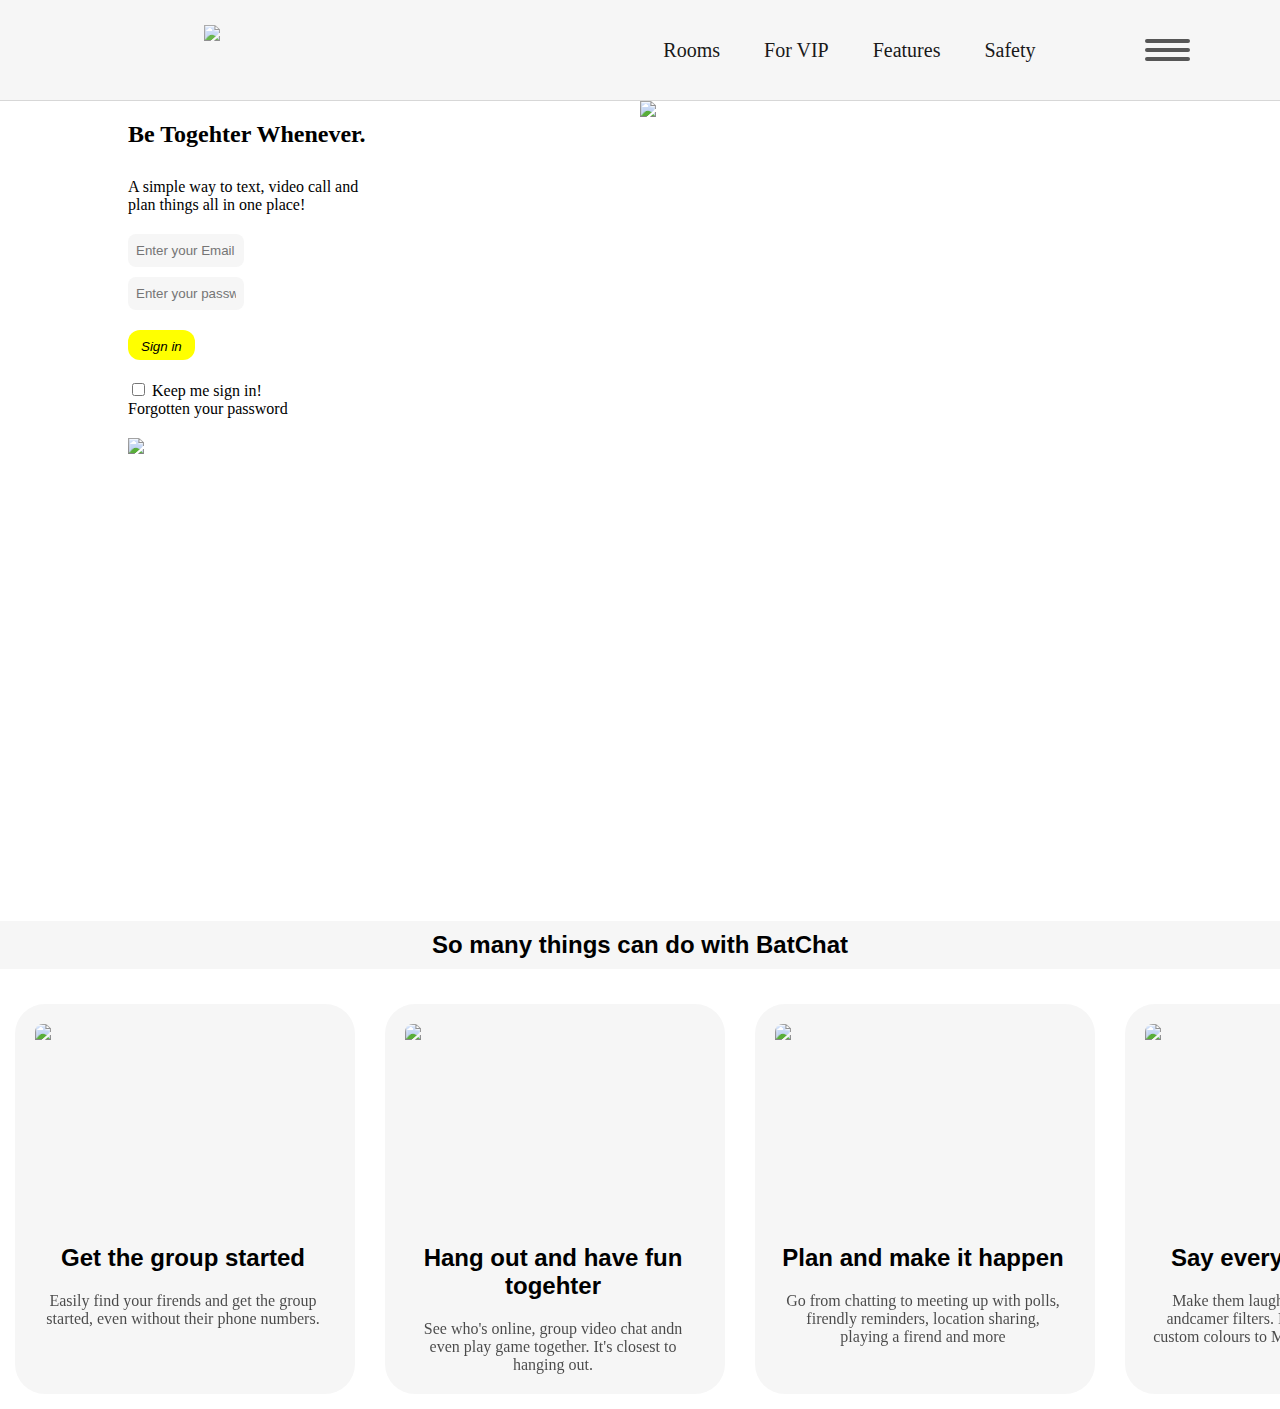
==== index.html @ 9cbdda67 "Update and rename Test.html to index.html" ====
<!DOCTYPE html>
<html>
    <head>
        <link rel="stylesheet" href="Test.css">
        <meta name="viewport" content="width=device-width, initial-scale=1.0">
        <link rel="shortcut icon" href="https://www.shopironons.com/image/cache/data/DIGITAL/Batman%20logo_htv-800x800.jpg"
        type="image/jpg">
        <link href="https://cdn.jsdelivr.net/npm/bootstrap@5.3.0-alpha2/dist/css/bootstrap.min.css">
        <title>Batchat</title>
    </head>
    <body class="body">
        <div class="Main">
            <div class="logocontainer">
                <img src="https://www.shopironons.com/image/cache/data/DIGITAL/Batman%20logo_htv-800x800.jpg" 
                class="logo">
            </div>
            <div class="Menu">
                <a href="https://www.w3schools.com/css/default.asp" class="VIP">Rooms</a>
                <a href="https://www.w3schools.com/css/default.asp" class="VIP">For VIP</a>
                <a href="https://www.w3schools.com/css/default.asp" class="VIP">Features</a>
                <a href="https://www.w3schools.com/css/default.asp" class="VIP">Safety</a>
            </div>
            <div class="hamburgerMenuContainer">
                <div class="hamburger"></div>
                <div class="hamburger"></div>
                <div class="hamburger"></div>
            </div>
            </div>
        </div>
        <div class="MainContainer">
            <div class="container">
                <div class="left">
                    <div class="inner">
                        <h2 class="Header">Be Togehter Whenever.</h2>
                        <div class="Text">
                            A simple way to text, video call and plan things all in one place!
                        </div>
                        <input type="email" class="put1" placeholder="Enter your Email Address">
                        <input type="password" class="put1" placeholder="Enter your password">
                        <button class="button">Sign in</button>
                        <div class="signin">
                            <input type="checkbox">
                            <span>Keep me sign in!</span>
                        </div>
                        <a href="https://www.w3schools.com/css/default.asp" class="Password">Forgotten your password</a>
                        <img src="https://www.click2cell.com/wp-content/uploads/2018/04/Apple-store-Google-Play.png" 
                        class="appimg">
                    </div>
                </div>
                <div class="right">
                    <img src="https://s.wsj.net/public/resources/images/BN-RH323_FBCHAT_GR_20161219164451.jpg" class="rightimg">
                </div>
            </div>
        </div>
        <h2 class="footer">So many things can do with BatChat</h2>
        <div class="columcontainer">
            <div class="colum">
                <div class="box">
                    <div class="imgcontainer">
                        <img src="https://www.whatphone.net/wp-content/uploads/2019/04/Screen-Shot-2019-04-15-at-14.19.02-PM.png"
                        class="boximg">
                    </div>
                    <div class="textcontainer">
                        <h2 class="title">Get the group started</h2>
                        <p class="Para">Easily find your firends and get the group started, even without their
                            phone numbers.
                        </p>
                    </div>
                </div>
            </div>
            <div class="colum">
                <div class="box">
                    <div class="imgcontainer">
                        <img src="https://todaysparent.mblycdn.com/uploads/tp/2018/06/messenger-app.jpg"
                        class="boximg">
                    </div>
                    <div class="textcontainer">
                        <h2 class="title">Hang out and have fun togehter</h2>
                        <p class="Para">
                            See who's online, group video chat andn even play game together.
                            It's closest to hanging out.
                        </p>
                    </div>
                </div>
            </div>
            <div class="colum">
                <div class="box">
                    <div class="imgcontainer">
                        <img src="https://bit.ly/436jKqC" 
                        class="boximg">
                    </div>
                    <div class="textcontainer">
                        <h2 class="title">Plan and make it happen</h2>
                        <p class="Para">
                            Go from chatting to meeting up with polls, firendly reminders, 
                            location sharing, playing a firend and more
                        </p>
                    </div>
                </div>
            </div>
            <div class="colum">
                <div class="box">
                    <div class="imgcontainer">
                        <img src="https://upload.wikimedia.org/wikipedia/commons/thumb/c/cc/Emojione_1F602.svg/1200px-Emojione_1F602.svg.png" 
                        class="boximg">
                    </div>
                    <div class="textcontainer">
                        <h2 class="title">Say everything better</h2>
                        <p class="Para">
                            Make them laught with stickers, GIFs andcamer filters. Plus, choose 
                            available custom colours to Messenger entirely yours
                        </p>
                    </div>
                </div>
            </div>
        </div>
        <script src="Test.js"></script>
    </body>
</html>
---- Test.css ----
.MainContainer{
    max-width: 1024px;
    margin: 0 auto;
    height: 800px;
}

.Main{
    display: flex;
    justify-content: space-around;
    position: sticky;
    top: 0;
    opacity: 0.9;
    height: 100px;
    align-items: center;
    border-bottom: 0.4px solid lightgray;
    background-color: #f6f6f6;
}
/*chruegwut5r4yhgtuy48y*/
.body{
    margin: 0;
    padding: 0
}

.Header{
    margin-bottom: 30px;
}

.Text{
    margin-bottom: 20px;
}
.container{
    display: flex;
    flex-wrap: wrap;
}

.Fotter{
    text-align: center;
    background-color: #f6f6f6;
    width: 91%;
    padding: 50px;
    margin-top: 70px;
    font: 800;
    font-size: 40px;
    font-family: 'Segoe UI', Tahoma, Geneva, Verdana, sans-serif;
}

.Fotter2{
    padding: 50px;
    position: relative;
    border: 1px solid black;
}

.Advice{
    padding: 2px;
    width: 300px;
    height: 30px;
    transition: width 2s;
}

.Advice:focus{
    width: 400px;    
}

.logocontainer{
    height: 50px;
    width: 50px;
}

.logo{
    width: 100%;
}

.put1:focus{
    width: 300px;
    border: 1px solid;
}

.put1{
    border: none;
    width: 100px;
    height: 25px;
    outline: cadetblue;
    border-radius: 8px;
    display: block;
    margin: 10px 0px;
    padding: 4px 8px;
    background-color: #f6f6f6;
    transition: width 2s;
}

.left{
    display: inline-block;
    width: 50%;
}

.right{
    display: inline-block;
    width: 50%;
}

.inner{
    width: 50%;
}

.rightimg{
    width: 110%;
}
.button{
    display: block;
    background-color: yellow;
    border-radius: 12px;
    border: none;
    font-style: oblique;
    padding: 9px 13px;
    margin: 20px 0px;
    height: 30px;
}

.Password{
    display: block;
    text-decoration: none;
    color: inherit;
    margin-bottom: 20px;
}

.appimg{
    width: 50%;
}

.VIP{
    text-decoration: none;
    color: inherit;
    margin-right: 40px;
    font-size: 20px;
}

.VIP:hover{
    text-decoration: underline;
}

/*Mobile Menu*/

.hamburgerMenuContainer{
    position: absolute;
    right: 90px;
    display: block;
}

.hamburger {
    width: 45px;
    height: 4px;
    background-color: #444;
    margin: 5px 0px;
    border-radius: 3px;
    cursor: pointer;
}

.line1 {
    transform: translateY(6px) rotate(45deg);
}

.line2{
    opacity: 0;
}

.line3{
    transform: translateY(-6px) rotate(-45deg);
}

.footer{
    background-color: #f6f6f6;
    padding: 10px 30px;
    text-align: center;
    font-family: 'Franklin Gothic Medium', 'Arial Narrow', Arial, sans-serif;
}

.columcontainer{
    display: flex;
}

.colum{
    width: 390px;
    margin: 15px;
}

.box{
    padding: 20px;
    height: 350px;
    width: 300px;
    background-color: #f6f6f6;
    border-radius: 30px;
}

.imgcontainer{
    height: 200px;
    border-radius: 8px;
    overflow: hidden;
    margin-bottom: 10px;
}

.boximg{
    width: 100%;
}

.textcontainer{
    text-align: center;
    margin-left: 6px;
    margin-right: 10px;
}

.title{
    font-family:'Lucida Sans', 'Lucida Sans Regular', 'Lucida Grande', 'Lucida Sans Unicode', Geneva, Verdana, sans-serif;
}

.Para{
    opacity: 0.7;
}

@media (max-width:600px) {a
    .VIP{
        display: none;
    }

    .hamburgerMenuContainer{
        display: block;
    }

    .mobilemenucontainer{
        display: block;
    }

    .left{
        width: 100%;
        margin-bottom: 30px;
    }

    .right{
        width: 100%;
        overflow: hidden;
        text-align: center;
    }

    .rightimg{
        margin: 0 -40%;
    }

    .inner{
        width: 60%;
        margin: 0 auto;
    }

    .Fotter{
        margin-top: 20px;
        font-size: 20px;
        padding: 10px;
    }

    .columcontainer{
        flex-wrap: wrap;
    }
}

@media (max-width:500px){


    .inner{
        width: 75%;
    }

    .logocontainer{
        margin-left: 2px;
    }
    
    .Fotter{
        margin-top: 20px;
    }

    .put1{
        width: 250px;
    }

    .columcontainer{
        flex-wrap: wrap;
    }
    
  .box{
    height: 370px; 
  }
}

@media (max-width:300px){
    .put1{
        width: 200px;
    }

    .inner{
        width: 86%;
    }
   
    .Fotter{
        margin-top: 10px;
        font-size: 20px;
        padding: 10px;
    }

    .columcontainer{
        flex-wrap: wrap;
    }
    
     .box{
    height: 370px; 
  }
}
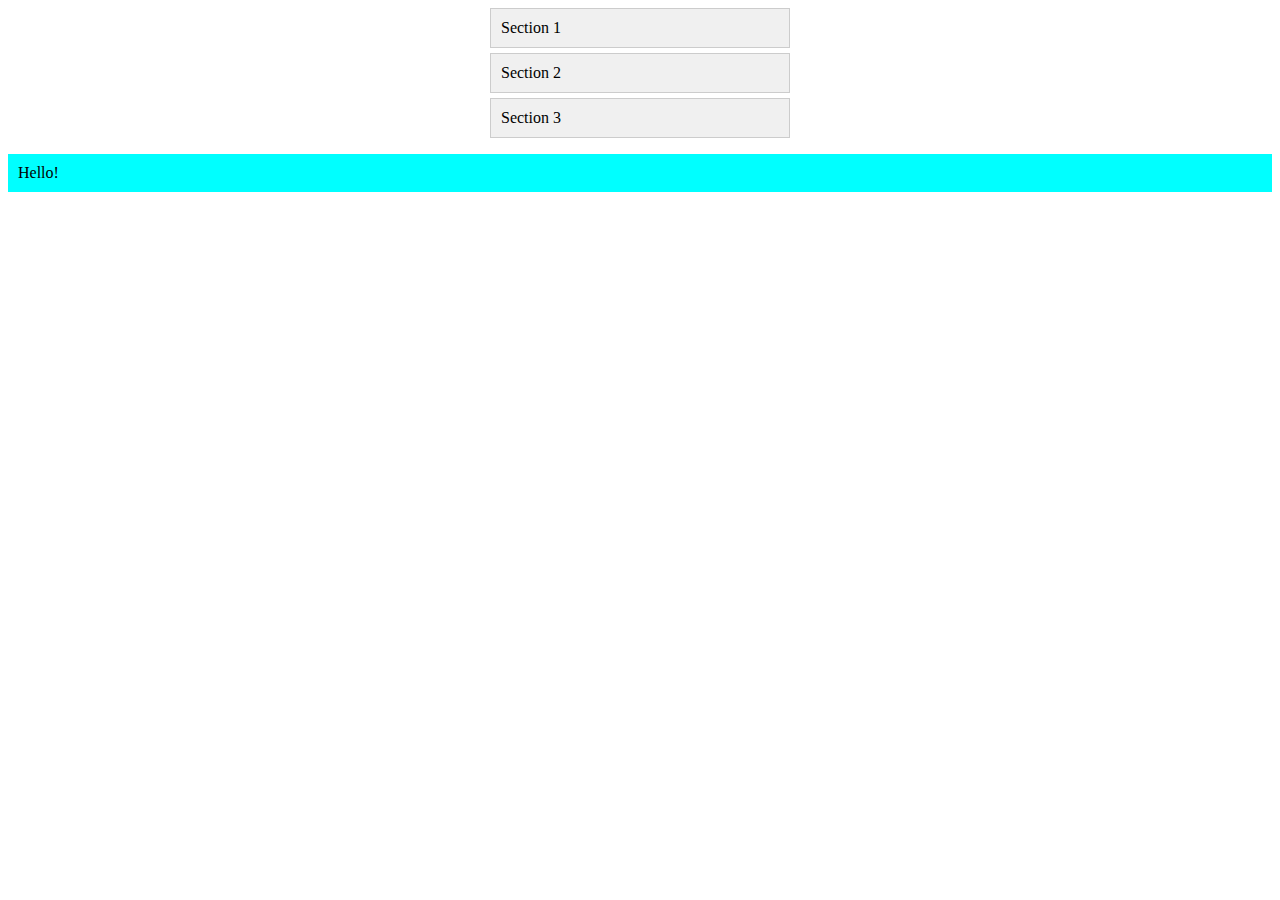
==== commit b05e0e82: "Add files via upload" ====
--- a/index.html
+++ b/index.html
@@ -1,119 +1,29 @@
 <!DOCTYPE html>
 <html>
-    <head>
-        <link rel="stylesheet" href="Test.css">
-        <meta name="viewport" content="width=device-width, initial-scale=1.0">
-        <link rel="shortcut icon" href="https://www.shopironons.com/image/cache/data/DIGITAL/Batman%20logo_htv-800x800.jpg"
-        type="image/jpg">
-        <link href="https://cdn.jsdelivr.net/npm/bootstrap@5.3.0-alpha2/dist/css/bootstrap.min.css">
-        <title>Batchat</title>
-    </head>
-    <body class="body">
-        <div class="Main">
-            <div class="logocontainer">
-                <img src="https://www.shopironons.com/image/cache/data/DIGITAL/Batman%20logo_htv-800x800.jpg" 
-                class="logo">
-            </div>
-            <div class="Menu">
-                <a href="https://www.w3schools.com/css/default.asp" class="VIP">Rooms</a>
-                <a href="https://www.w3schools.com/css/default.asp" class="VIP">For VIP</a>
-                <a href="https://www.w3schools.com/css/default.asp" class="VIP">Features</a>
-                <a href="https://www.w3schools.com/css/default.asp" class="VIP">Safety</a>
-            </div>
-            <div class="hamburgerMenuContainer">
-                <div class="hamburger"></div>
-                <div class="hamburger"></div>
-                <div class="hamburger"></div>
-            </div>
-            </div>
-        </div>
-        <div class="MainContainer">
-            <div class="container">
-                <div class="left">
-                    <div class="inner">
-                        <h2 class="Header">Be Togehter Whenever.</h2>
-                        <div class="Text">
-                            A simple way to text, video call and plan things all in one place!
-                        </div>
-                        <input type="email" class="put1" placeholder="Enter your Email Address">
-                        <input type="password" class="put1" placeholder="Enter your password">
-                        <button class="button">Sign in</button>
-                        <div class="signin">
-                            <input type="checkbox">
-                            <span>Keep me sign in!</span>
-                        </div>
-                        <a href="https://www.w3schools.com/css/default.asp" class="Password">Forgotten your password</a>
-                        <img src="https://www.click2cell.com/wp-content/uploads/2018/04/Apple-store-Google-Play.png" 
-                        class="appimg">
-                    </div>
-                </div>
-                <div class="right">
-                    <img src="https://s.wsj.net/public/resources/images/BN-RH323_FBCHAT_GR_20161219164451.jpg" class="rightimg">
-                </div>
-            </div>
-        </div>
-        <h2 class="footer">So many things can do with BatChat</h2>
-        <div class="columcontainer">
-            <div class="colum">
-                <div class="box">
-                    <div class="imgcontainer">
-                        <img src="https://www.whatphone.net/wp-content/uploads/2019/04/Screen-Shot-2019-04-15-at-14.19.02-PM.png"
-                        class="boximg">
-                    </div>
-                    <div class="textcontainer">
-                        <h2 class="title">Get the group started</h2>
-                        <p class="Para">Easily find your firends and get the group started, even without their
-                            phone numbers.
-                        </p>
-                    </div>
-                </div>
-            </div>
-            <div class="colum">
-                <div class="box">
-                    <div class="imgcontainer">
-                        <img src="https://todaysparent.mblycdn.com/uploads/tp/2018/06/messenger-app.jpg"
-                        class="boximg">
-                    </div>
-                    <div class="textcontainer">
-                        <h2 class="title">Hang out and have fun togehter</h2>
-                        <p class="Para">
-                            See who's online, group video chat andn even play game together.
-                            It's closest to hanging out.
-                        </p>
-                    </div>
-                </div>
-            </div>
-            <div class="colum">
-                <div class="box">
-                    <div class="imgcontainer">
-                        <img src="https://bit.ly/436jKqC" 
-                        class="boximg">
-                    </div>
-                    <div class="textcontainer">
-                        <h2 class="title">Plan and make it happen</h2>
-                        <p class="Para">
-                            Go from chatting to meeting up with polls, firendly reminders, 
-                            location sharing, playing a firend and more
-                        </p>
-                    </div>
-                </div>
-            </div>
-            <div class="colum">
-                <div class="box">
-                    <div class="imgcontainer">
-                        <img src="https://upload.wikimedia.org/wikipedia/commons/thumb/c/cc/Emojione_1F602.svg/1200px-Emojione_1F602.svg.png" 
-                        class="boximg">
-                    </div>
-                    <div class="textcontainer">
-                        <h2 class="title">Say everything better</h2>
-                        <p class="Para">
-                            Make them laught with stickers, GIFs andcamer filters. Plus, choose 
-                            available custom colours to Messenger entirely yours
-                        </p>
-                    </div>
-                </div>
-            </div>
-        </div>
-        <script src="Test.js"></script>
-    </body>
-</html>
+<head>
+  <title>Accordion Example</title>
+  <link rel="stylesheet" type="text/css" href="style.css">
+</head>
+<body>
+  <div class="accordion">
+    <div class="accordion-item">
+      <div class="accordion-header">Section 1</div>
+      <div class="accordion-content">Content for Section 1</div>
+    </div>
+    <div class="accordion-item">
+      <div class="accordion-header">Section 2</div>
+      <div class="accordion-content">Content for Section 2</div>
+    </div>
+    <div class="accordion-item">
+      <div class="accordion-header">Section 3</div>
+      <div class="accordion-content">Content for Section 3</div>
+    </div>
+  </div>
+
+  <div class="container">
+    <p>Hello!</p>
+  </div>
+
+  <script src="script.js"></script>
+</body>
+</html>--- a/style.css
+++ b/style.css
@@ -0,0 +1,33 @@
+/* Apply styles to create the accordion */
+.accordion {
+    width: 300px;
+    margin: 0 auto;
+  }
+  
+  .accordion-item {
+    border: 1px solid #ccc;
+    margin-bottom: 5px;
+    overflow: hidden;
+    transition: max-height 0.3s ease; /* Add a transition effect */
+  }
+  
+  .accordion-header {
+    background-color: #f0f0f0;
+    padding: 10px;
+    cursor: pointer;
+  }
+  
+  .accordion-content {
+    max-height: 0;
+    overflow: hidden;
+    transition: max-height 0.3s ease; /* Add a transition effect */
+  }
+
+  .container{
+    max-height: 0;
+  }
+
+  p{
+    background-color: aqua;
+    padding: 10px;
+  }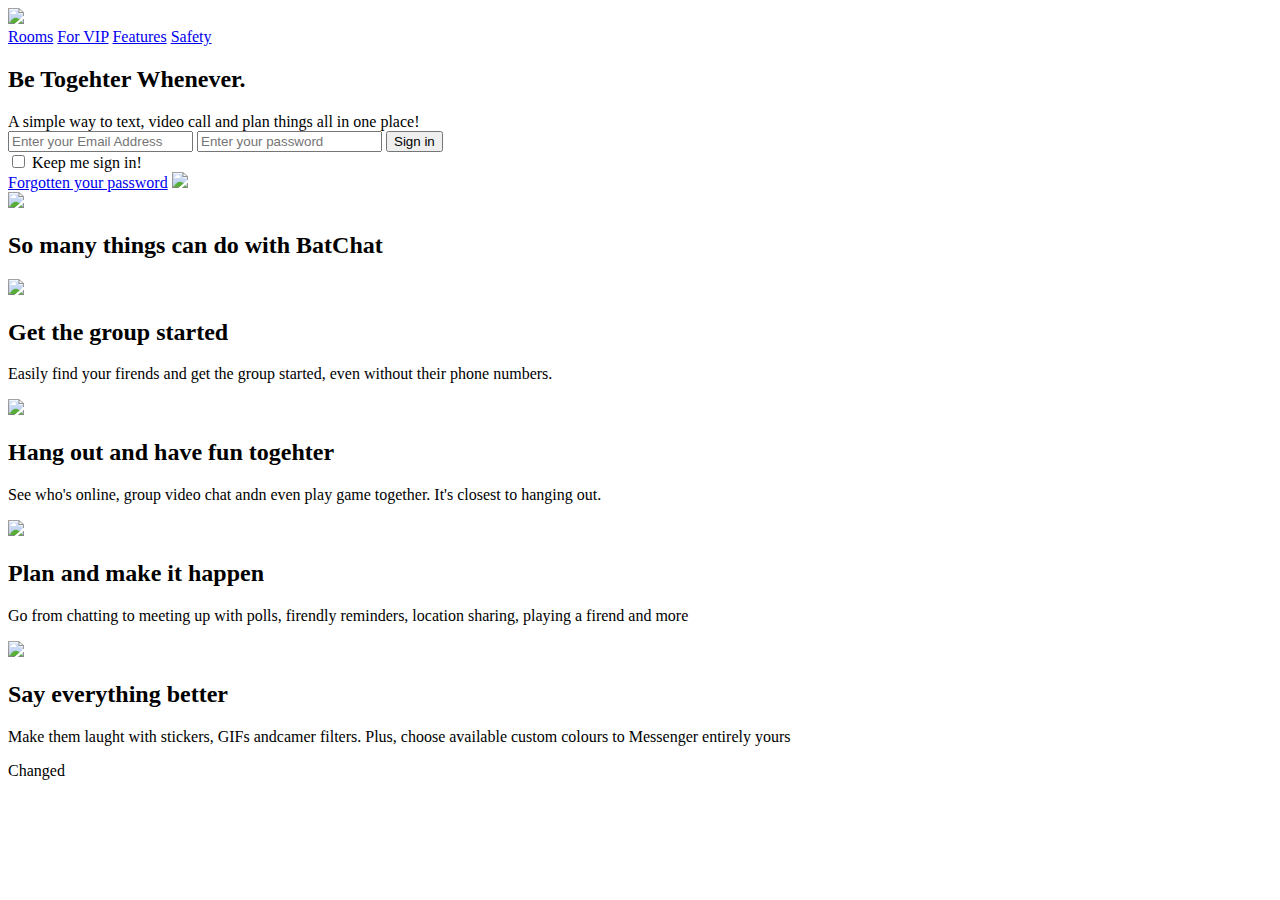
==== commit daf985c6: "Update and rename Test.html to index.html" ====
--- a/index.html
+++ b/index.html
@@ -1,29 +1,121 @@
 <!DOCTYPE html>
 <html>
-<head>
-  <title>Accordion Example</title>
-  <link rel="stylesheet" type="text/css" href="style.css">
-</head>
-<body>
-  <div class="accordion">
-    <div class="accordion-item">
-      <div class="accordion-header">Section 1</div>
-      <div class="accordion-content">Content for Section 1</div>
-    </div>
-    <div class="accordion-item">
-      <div class="accordion-header">Section 2</div>
-      <div class="accordion-content">Content for Section 2</div>
-    </div>
-    <div class="accordion-item">
-      <div class="accordion-header">Section 3</div>
-      <div class="accordion-content">Content for Section 3</div>
-    </div>
-  </div>
-
-  <div class="container">
-    <p>Hello!</p>
-  </div>
-
-  <script src="script.js"></script>
-</body>
-</html>+    <head>
+        <link rel="stylesheet" href="style.css">
+        <meta name="viewport" content="width=device-width, initial-scale=1.0">
+        <link rel="shortcut icon" href="https://www.shopironons.com/image/cache/data/DIGITAL/Batman%20logo_htv-800x800.jpg"
+        type="image/jpg">
+        <link href="https://cdn.jsdelivr.net/npm/bootstrap@5.3.0-alpha2/dist/css/bootstrap.min.css">
+        <link rel='stylesheet' href='test.css'>
+        <title>Batchat</title>
+    </head>
+    <body class="body">
+        <div class="Main">
+            <div class="logocontainer">
+                <img src="https://www.shopironons.com/image/cache/data/DIGITAL/Batman%20logo_htv-800x800.jpg" 
+                class="logo">
+            </div>
+            <div class="Menu">
+                <a href="https://www.w3schools.com/css/default.asp" class="VIP">Rooms</a>
+                <a href="https://www.w3schools.com/css/default.asp" class="VIP">For VIP</a>
+                <a href="https://www.w3schools.com/css/default.asp" class="VIP">Features</a>
+                <a href="https://www.w3schools.com/css/default.asp" class="VIP">Safety</a>
+            </div>
+            <div class="hamburgerMenuContainer">
+                <div class="hamburger"></div>
+                <div class="hamburger"></div>
+                <div class="hamburger"></div>
+            </div>
+            </div>
+        </div>
+        <div class="MainContainer">
+            <div class="container">
+                <div class="left">
+                    <div class="inner">
+                        <h2 class="Header">Be Togehter Whenever.</h2>
+                        <div class="Text">
+                            A simple way to text, video call and plan things all in one place!
+                        </div>
+                        <input type="email" class="put1" placeholder="Enter your Email Address">
+                        <input type="password" class="put1" placeholder="Enter your password">
+                        <button class="button">Sign in</button>
+                        <div class="signin">
+                            <input type="checkbox">
+                            <span>Keep me sign in!</span>
+                        </div>
+                        <a href="https://www.w3schools.com/css/default.asp" class="Password">Forgotten your password</a>
+                        <img src="https://www.click2cell.com/wp-content/uploads/2018/04/Apple-store-Google-Play.png" 
+                        class="appimg">
+                    </div>
+                </div>
+                <div class="right">
+                    <img src="https://s.wsj.net/public/resources/images/BN-RH323_FBCHAT_GR_20161219164451.jpg" class="rightimg">
+                </div>
+            </div>
+        </div>
+        <h2 class="footer">So many things can do with BatChat</h2>
+        <div class="columcontainer">
+            <div class="colum">
+                <div class="box">
+                    <div class="imgcontainer">
+                        <img src="https://www.whatphone.net/wp-content/uploads/2019/04/Screen-Shot-2019-04-15-at-14.19.02-PM.png"
+                        class="boximg">
+                    </div>
+                    <div class="textcontainer">
+                        <h2 class="title">Get the group started</h2>
+                        <p class="Para">Easily find your firends and get the group started, even without their
+                            phone numbers.
+                        </p>
+                    </div>
+                </div>
+            </div>
+            <div class="colum">
+                <div class="box">
+                    <div class="imgcontainer">
+                        <img src="https://todaysparent.mblycdn.com/uploads/tp/2018/06/messenger-app.jpg"
+                        class="boximg">
+                    </div>
+                    <div class="textcontainer">
+                        <h2 class="title">Hang out and have fun togehter</h2>
+                        <p class="Para">
+                            See who's online, group video chat andn even play game together.
+                            It's closest to hanging out.
+                        </p>
+                    </div>
+                </div>
+            </div>
+            <div class="colum">
+                <div class="box">
+                    <div class="imgcontainer">
+                        <img src="https://bit.ly/436jKqC" 
+                        class="boximg">
+                    </div>
+                    <div class="textcontainer">
+                        <h2 class="title">Plan and make it happen</h2>
+                        <p class="Para">
+                            Go from chatting to meeting up with polls, firendly reminders, 
+                            location sharing, playing a firend and more
+                        </p>
+                    </div>
+                </div>
+            </div>
+            <div class="colum">
+                <div class="box">
+                    <div class="imgcontainer">
+                        <img src="https://upload.wikimedia.org/wikipedia/commons/thumb/c/cc/Emojione_1F602.svg/1200px-Emojione_1F602.svg.png" 
+                        class="boximg">
+                    </div>
+                    <div class="textcontainer">
+                        <h2 class="title">Say everything better</h2>
+                        <p class="Para">
+                            Make them laught with stickers, GIFs andcamer filters. Plus, choose 
+                            available custom colours to Messenger entirely yours
+                        </p>
+                    </div>
+                </div>
+            </div>
+        </div>
+        <p class='change'>Changed</p>
+        <script src="script.js"></script>
+    </body>
+</html>
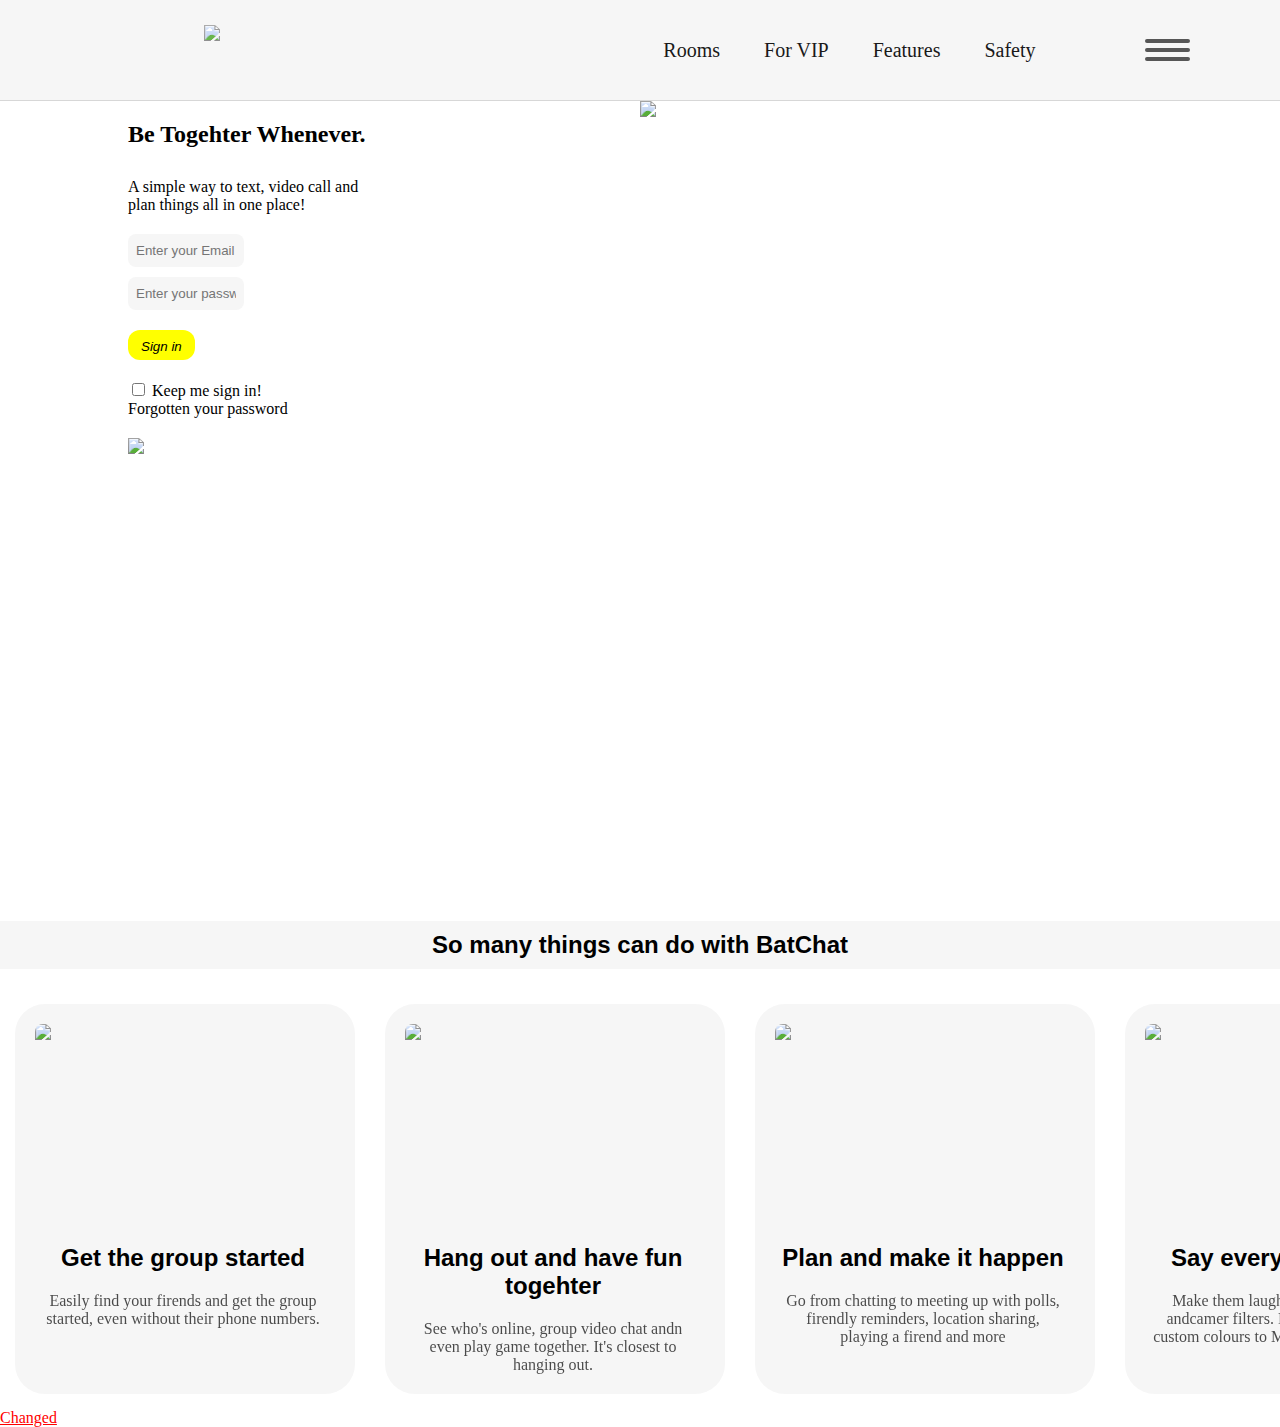
==== commit d83af85d: "Update index.html" ====
--- a/index.html
+++ b/index.html
@@ -115,7 +115,7 @@
                 </div>
             </div>
         </div>
-        <p class='change'>Changed</p>
+        <a href='another.html' class='change'>Changed</a>
         <script src="script.js"></script>
     </body>
 </html>
--- a/style.css
+++ b/style.css
@@ -0,0 +1,313 @@
+.MainContainer{
+    max-width: 1024px;
+    margin: 0 auto;
+    height: 800px;
+}
+
+.Main{
+    display: flex;
+    justify-content: space-around;
+    position: sticky;
+    top: 0;
+    opacity: 0.9;
+    height: 100px;
+    align-items: center;
+    border-bottom: 0.4px solid lightgray;
+    background-color: #f6f6f6;
+}
+/*chruegwut5r4yhgtuy48y*/
+.body{
+    margin: 0;
+    padding: 0
+}
+
+.Header{
+    margin-bottom: 30px;
+}
+
+.Text{
+    margin-bottom: 20px;
+}
+.container{
+    display: flex;
+    flex-wrap: wrap;
+}
+
+.Fotter{
+    text-align: center;
+    background-color: #f6f6f6;
+    width: 91%;
+    padding: 50px;
+    margin-top: 70px;
+    font: 800;
+    font-size: 40px;
+    font-family: 'Segoe UI', Tahoma, Geneva, Verdana, sans-serif;
+}
+
+.Fotter2{
+    padding: 50px;
+    position: relative;
+    border: 1px solid black;
+}
+
+.Advice{
+    padding: 2px;
+    width: 300px;
+    height: 30px;
+    transition: width 2s;
+}
+
+.Advice:focus{
+    width: 400px;    
+}
+
+.logocontainer{
+    height: 50px;
+    width: 50px;
+}
+
+.logo{
+    width: 100%;
+}
+
+.put1:focus{
+    width: 300px;
+    border: 1px solid;
+}
+
+.put1{
+    border: none;
+    width: 100px;
+    height: 25px;
+    outline: cadetblue;
+    border-radius: 8px;
+    display: block;
+    margin: 10px 0px;
+    padding: 4px 8px;
+    background-color: #f6f6f6;
+    transition: width 2s;
+}
+
+.left{
+    display: inline-block;
+    width: 50%;
+}
+
+.right{
+    display: inline-block;
+    width: 50%;
+}
+
+.inner{
+    width: 50%;
+}
+
+.rightimg{
+    width: 110%;
+}
+.button{
+    display: block;
+    background-color: yellow;
+    border-radius: 12px;
+    border: none;
+    font-style: oblique;
+    padding: 9px 13px;
+    margin: 20px 0px;
+    height: 30px;
+}
+
+.Password{
+    display: block;
+    text-decoration: none;
+    color: inherit;
+    margin-bottom: 20px;
+}
+
+.appimg{
+    width: 50%;
+}
+
+.VIP{
+    text-decoration: none;
+    color: inherit;
+    margin-right: 40px;
+    font-size: 20px;
+}
+
+.VIP:hover{
+    text-decoration: underline;
+}
+
+/*Mobile Menu*/
+
+.hamburgerMenuContainer{
+    position: absolute;
+    right: 90px;
+    display: block;
+}
+
+.hamburger {
+    width: 45px;
+    height: 4px;
+    background-color: #444;
+    margin: 5px 0px;
+    border-radius: 3px;
+    cursor: pointer;
+}
+
+.line1 {
+    transform: translateY(6px) rotate(45deg);
+}
+
+.line2{
+    opacity: 0;
+}
+
+.line3{
+    transform: translateY(-6px) rotate(-45deg);
+}
+
+.footer{
+    background-color: #f6f6f6;
+    padding: 10px 30px;
+    text-align: center;
+    font-family: 'Franklin Gothic Medium', 'Arial Narrow', Arial, sans-serif;
+}
+
+.columcontainer{
+    display: flex;
+}
+
+.colum{
+    width: 390px;
+    margin: 15px;
+}
+
+.box{
+    padding: 20px;
+    height: 350px;
+    width: 300px;
+    background-color: #f6f6f6;
+    border-radius: 30px;
+}
+
+.imgcontainer{
+    height: 200px;
+    border-radius: 8px;
+    overflow: hidden;
+    margin-bottom: 10px;
+}
+
+.boximg{
+    width: 100%;
+}
+
+.textcontainer{
+    text-align: center;
+    margin-left: 6px;
+    margin-right: 10px;
+}
+
+.title{
+    font-family:'Lucida Sans', 'Lucida Sans Regular', 'Lucida Grande', 'Lucida Sans Unicode', Geneva, Verdana, sans-serif;
+}
+
+.Para{
+    opacity: 0.7;
+}
+
+@media (max-width:600px) {a
+    .VIP{
+        display: none;
+    }
+
+    .hamburgerMenuContainer{
+        display: block;
+    }
+
+    .mobilemenucontainer{
+        display: block;
+    }
+
+    .left{
+        width: 100%;
+        margin-bottom: 30px;
+    }
+
+    .right{
+        width: 100%;
+        overflow: hidden;
+        text-align: center;
+    }
+
+    .rightimg{
+        margin: 0 -40%;
+    }
+
+    .inner{
+        width: 60%;
+        margin: 0 auto;
+    }
+
+    .Fotter{
+        margin-top: 20px;
+        font-size: 20px;
+        padding: 10px;
+    }
+
+    .columcontainer{
+        flex-wrap: wrap;
+    }
+}
+
+@media (max-width:500px){
+
+
+    .inner{
+        width: 75%;
+    }
+
+    .logocontainer{
+        margin-left: 2px;
+    }
+    
+    .Fotter{
+        margin-top: 20px;
+    }
+
+    .put1{
+        width: 250px;
+    }
+
+    .columcontainer{
+        flex-wrap: wrap;
+    }
+    
+  .box{
+    height: 370px; 
+  }
+}
+
+@media (max-width:300px){
+    .put1{
+        width: 200px;
+    }
+
+    .inner{
+        width: 86%;
+    }
+   
+    .Fotter{
+        margin-top: 10px;
+        font-size: 20px;
+        padding: 10px;
+    }
+
+    .columcontainer{
+        flex-wrap: wrap;
+    }
+    
+     .box{
+    height: 370px; 
+  }
+}
--- a/test.css
+++ b/test.css
@@ -0,0 +1,3 @@
+.change{
+  color : red;
+}
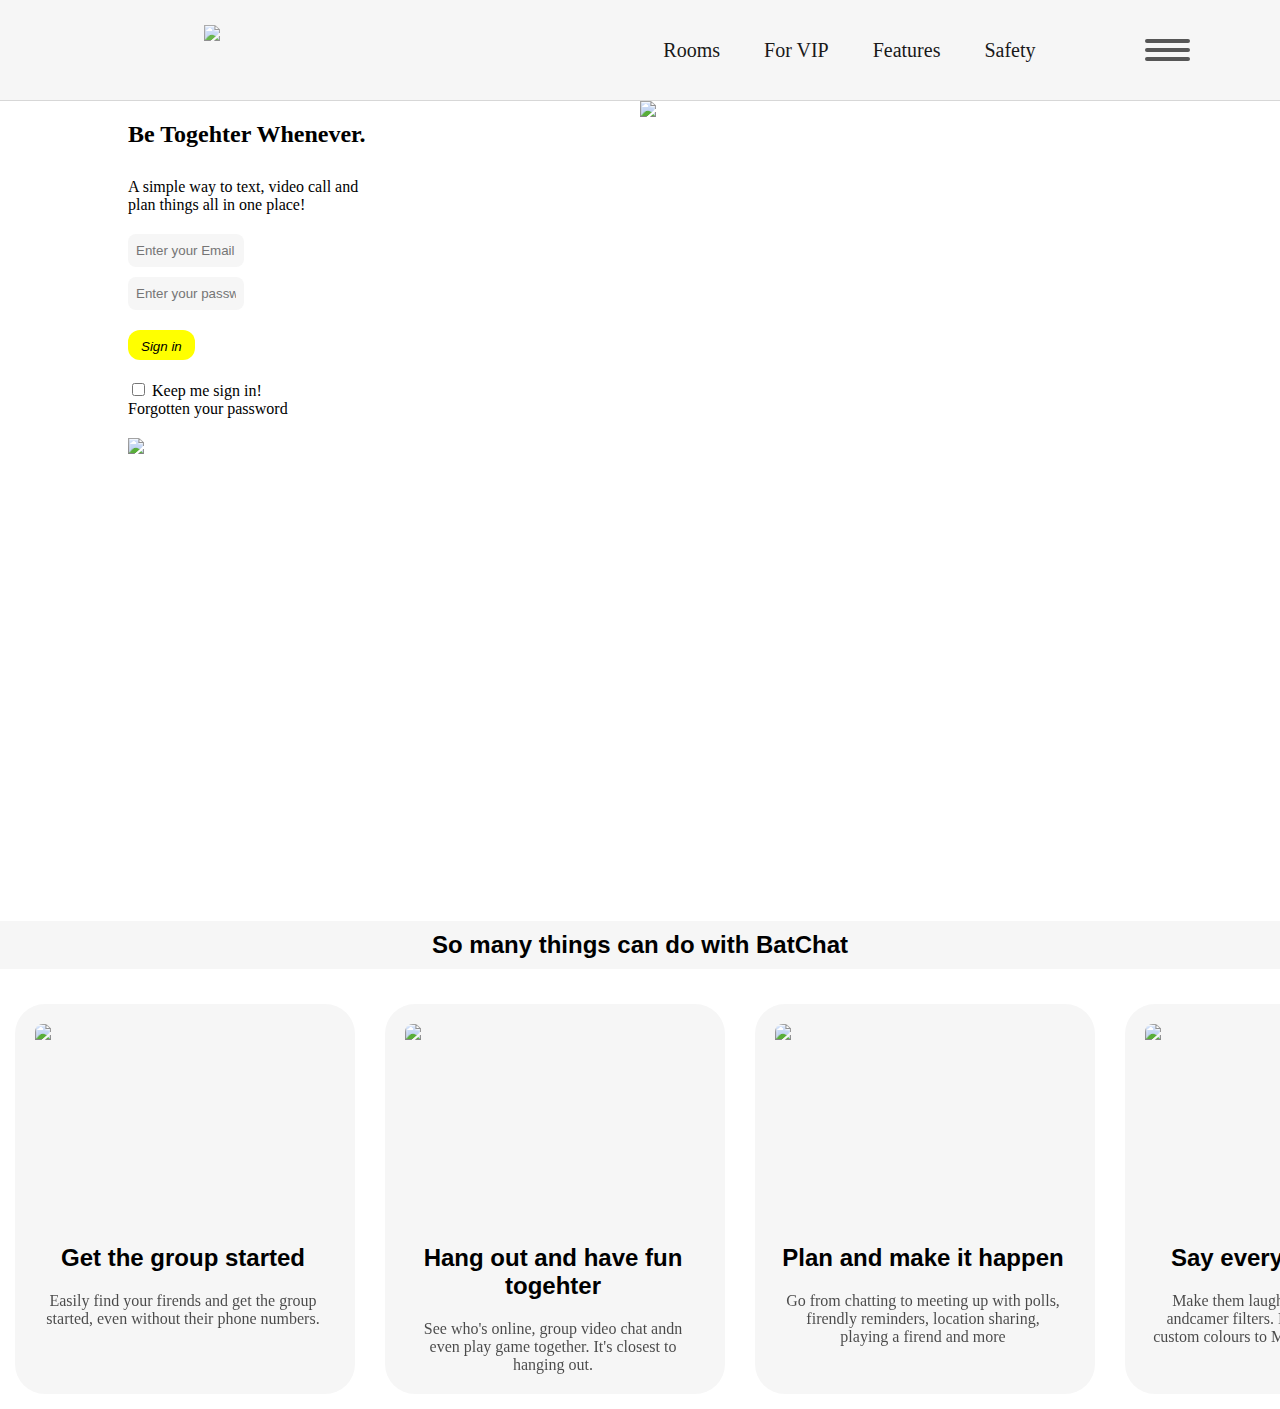
==== commit 57972975: "Update index.html" ====
--- a/index.html
+++ b/index.html
@@ -6,7 +6,6 @@
         <link rel="shortcut icon" href="https://www.shopironons.com/image/cache/data/DIGITAL/Batman%20logo_htv-800x800.jpg"
         type="image/jpg">
         <link href="https://cdn.jsdelivr.net/npm/bootstrap@5.3.0-alpha2/dist/css/bootstrap.min.css">
-        <link rel='stylesheet' href='test.css'>
         <title>Batchat</title>
     </head>
     <body class="body">
@@ -115,7 +114,6 @@
                 </div>
             </div>
         </div>
-        <a href='another.html' class='change'>Changed</a>
         <script src="script.js"></script>
     </body>
 </html>
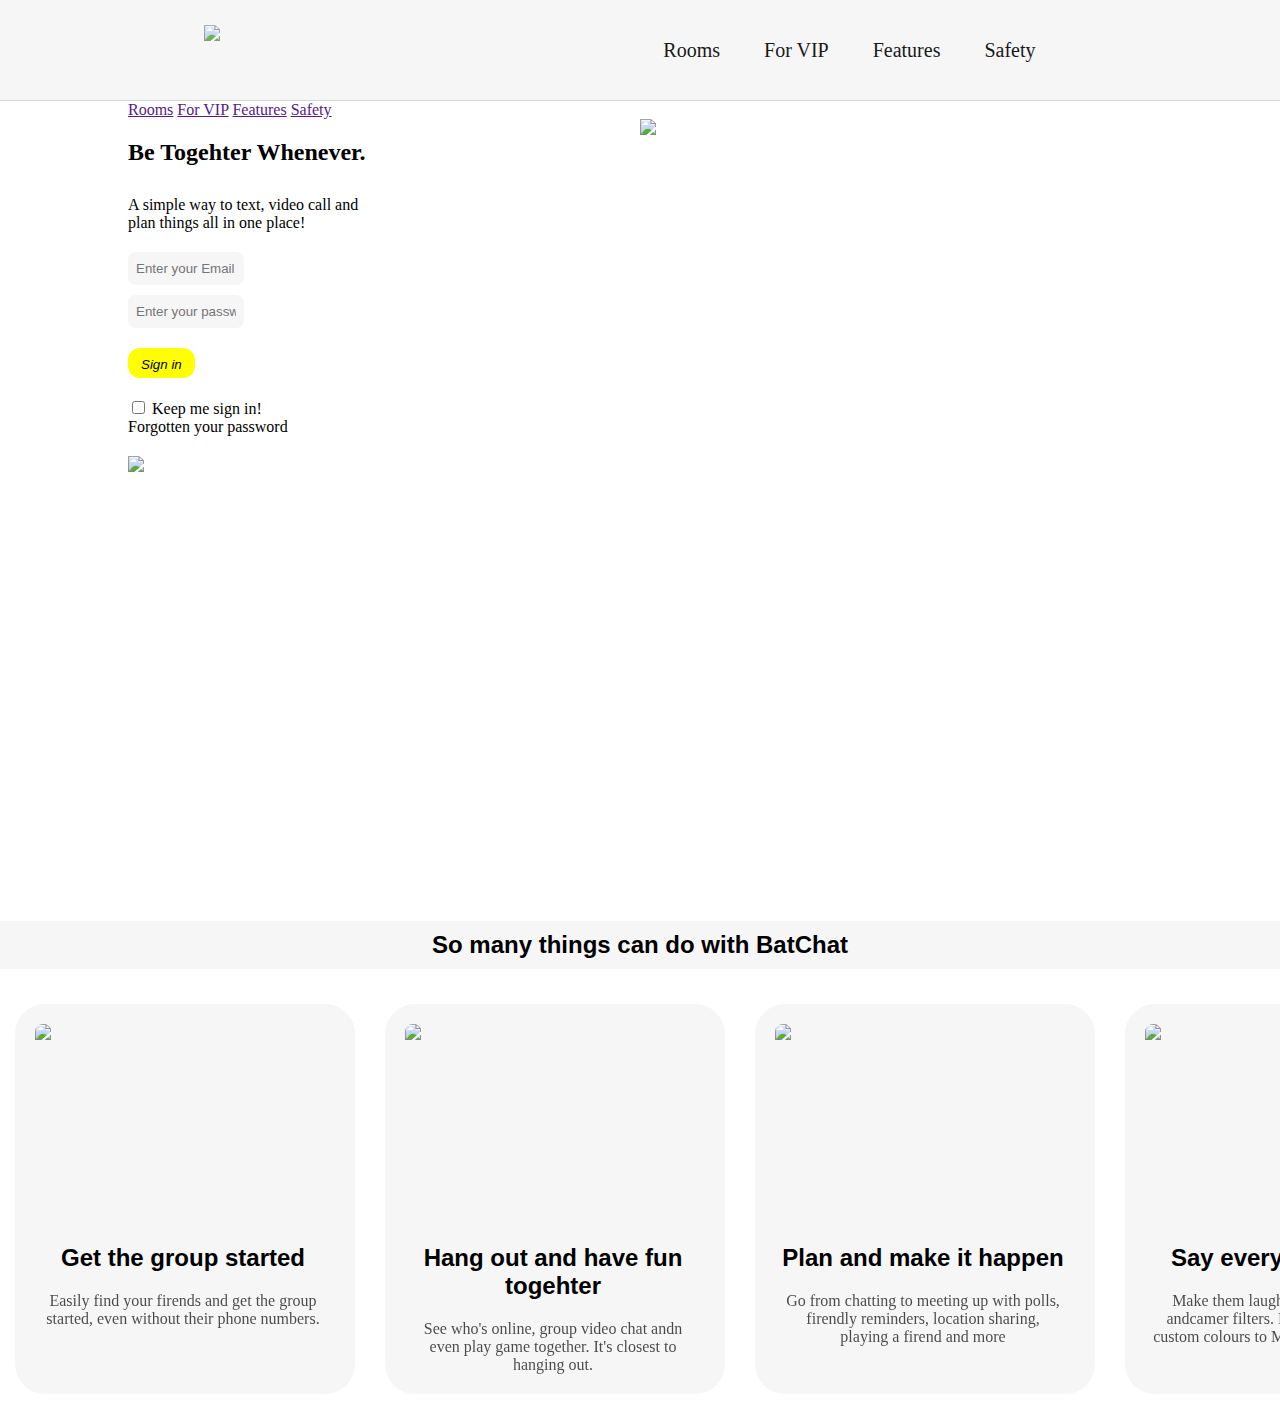
==== commit 01a75fb8: "Added Hamburger Menu and fixed bugs" ====
--- a/index.html
+++ b/index.html
@@ -21,13 +21,19 @@
                 <a href="https://www.w3schools.com/css/default.asp" class="VIP">Safety</a>
             </div>
             <div class="hamburgerMenuContainer">
-                <div class="hamburger"></div>
-                <div class="hamburger"></div>
-                <div class="hamburger"></div>
+                <div class="hamburger1"></div>
+                <div class="hamburger2"></div>
+                <div class="hamburger3"></div>
             </div>
             </div>
         </div>
         <div class="MainContainer">
+            <div class="hamburgerItems">
+                <a href="" class="items">Rooms</a>
+                <a href="" class="items">For VIP</a>
+                <a href="" class="items">Features</a>
+                <a href="" class="items">Safety</a>
+            </div>
             <div class="container">
                 <div class="left">
                     <div class="inner">
--- a/style.css
+++ b/style.css
@@ -216,7 +216,7 @@
     opacity: 0.7;
 }
 
-@media (max-width:600px) {a
+@media (max-width:600px) {
     .VIP{
         display: none;
     }
